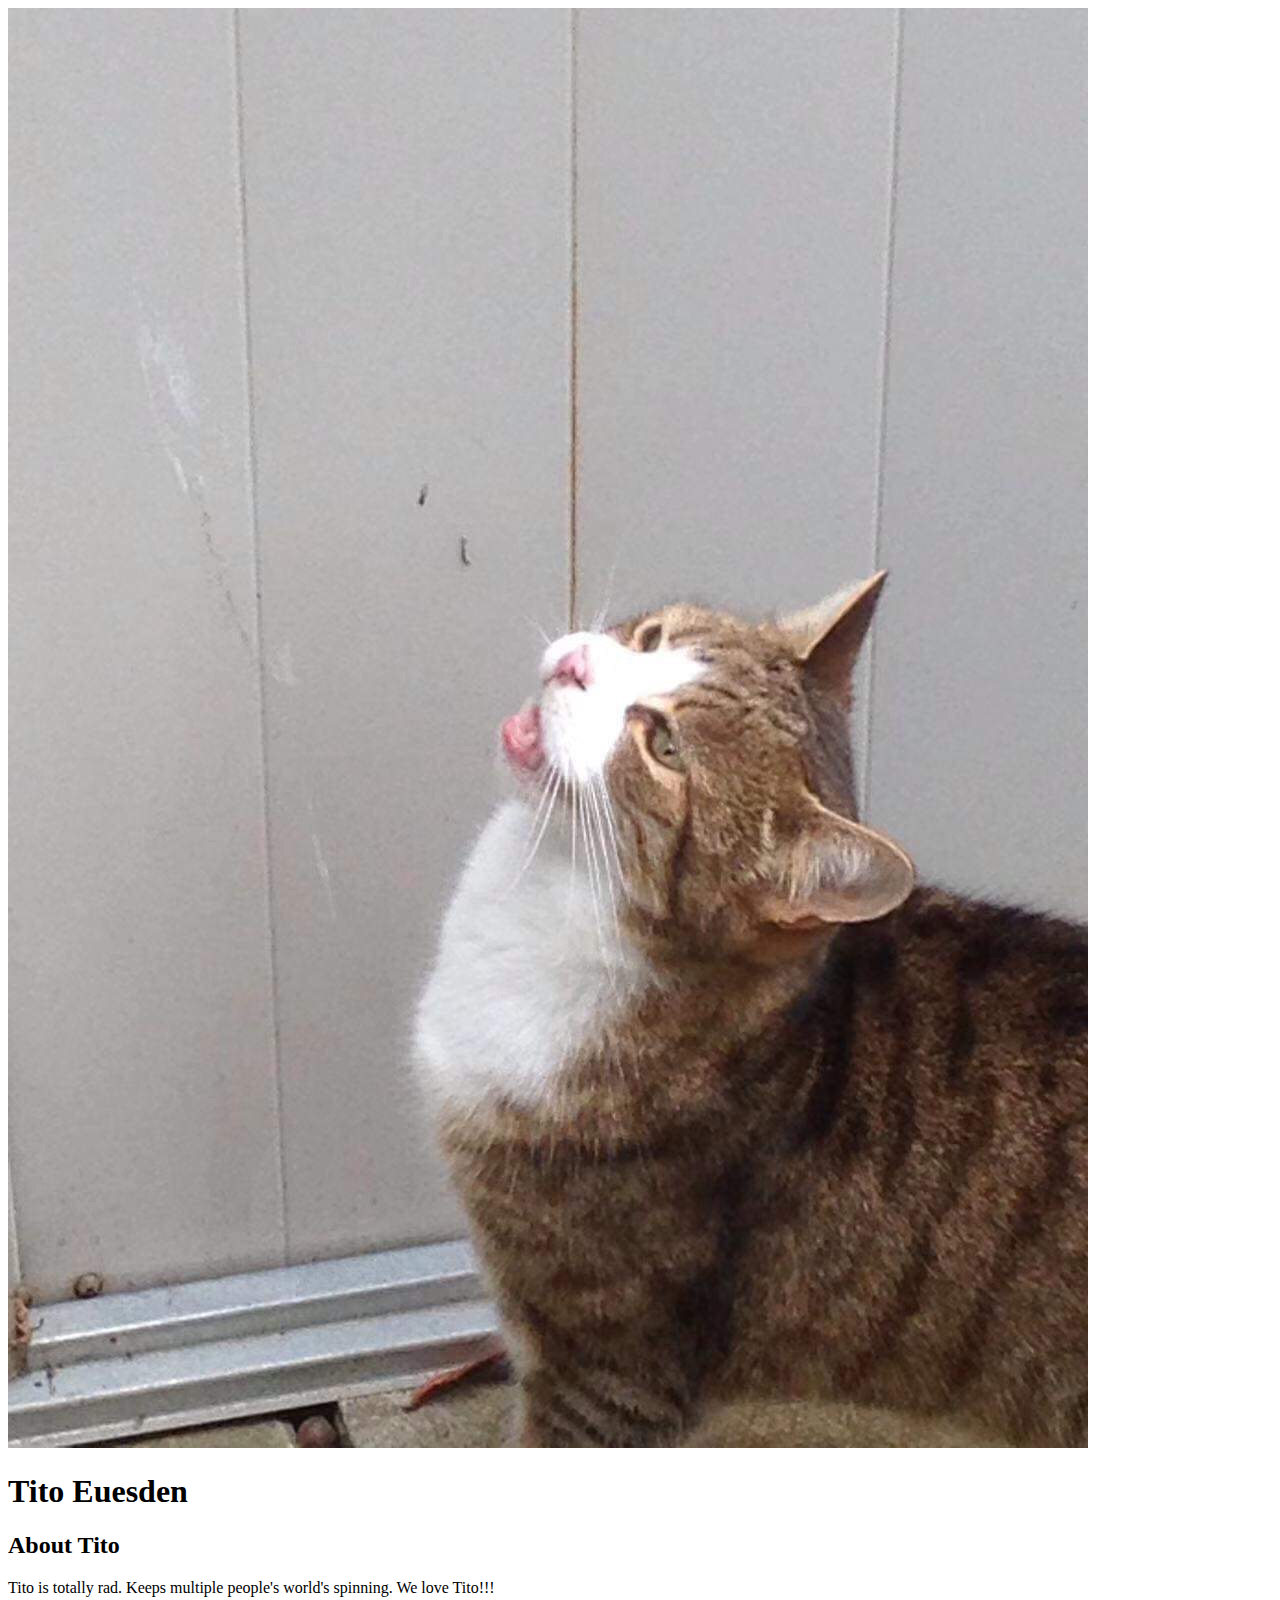
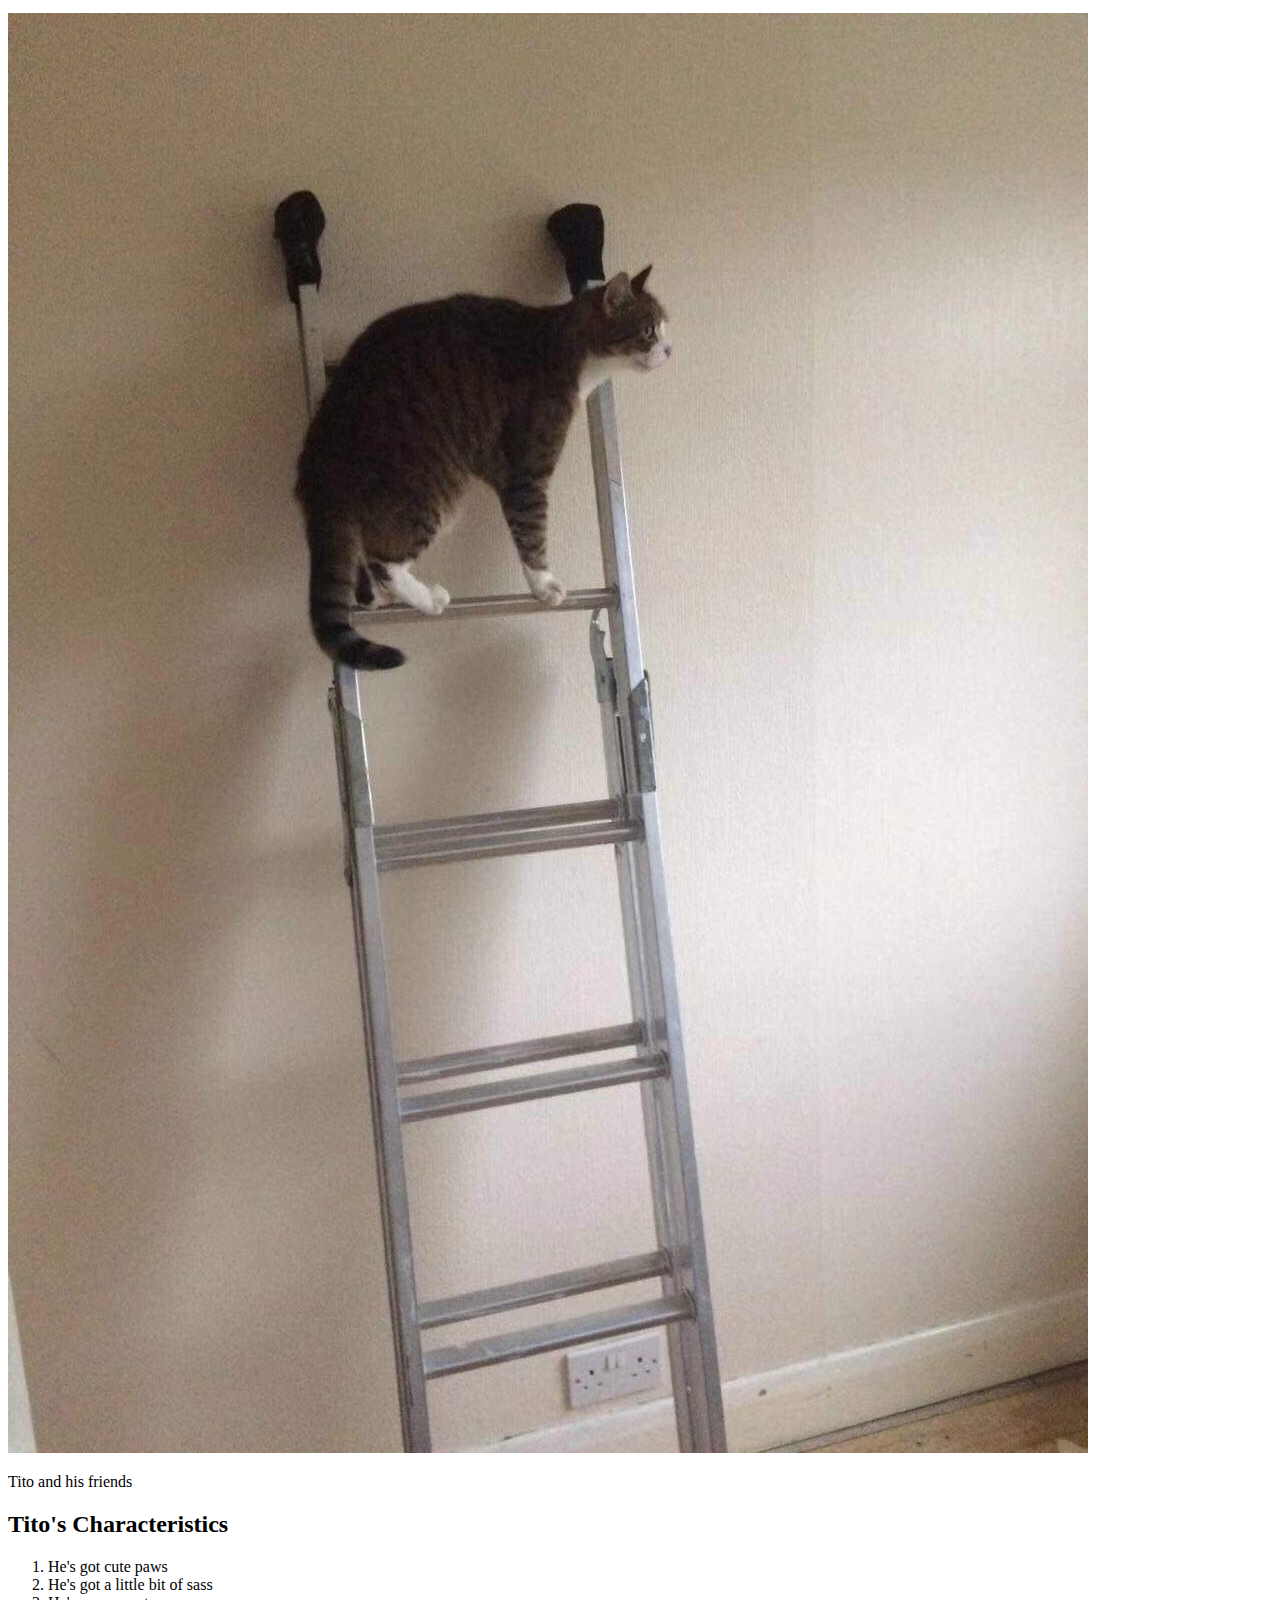
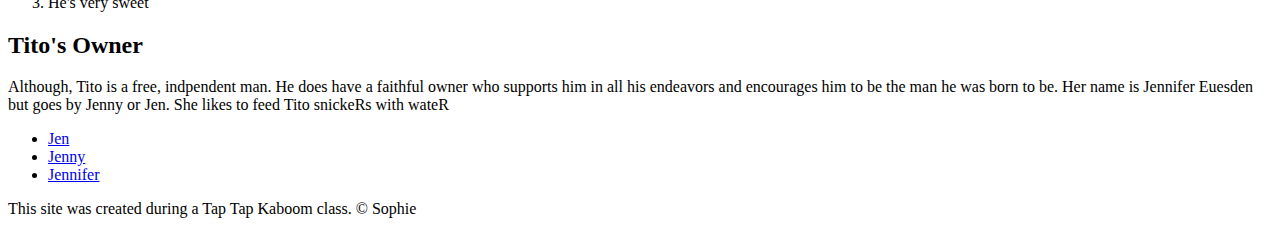
==== index.html @ c2889f39 "Added Tito's index.htm;" ====
<!DOCTYPE html>
<html>
<head>
	<title>Tito The King</title>
	<link rel="icon" href="img/tito-favicon.jpeg">
</head>
<body>
	<!-- header element -->
	<header>
		<img src="img/tito-avatar.jpeg">
		<h1>Tito Euesden</h1>
	</header>

	<!-- main element -->
	<main>
		<h2>About Tito</h2>
		<p>Tito is totally rad. Keeps multiple people's world's spinning.  We love Tito!!!</p>
		<img src="img/tito-big.jpeg">
		<p>Tito and his friends</p>
		<!-- Characteristics -->
		<H2>Tito's Characteristics</H2>
		<ol>
			<li>He's got cute paws</li>
			<li>He's got a little bit of sass</li>
			<li>He's very sweet</li>
		</ol>
	<!-- Jenny -->
		<h2>Tito's Owner</h2>
		<p>Although, Tito is a free, indpendent man.  He does have a faithful owner who supports him in all his endeavors and encourages him to be the man he was born to be.  Her name is Jennifer Euesden but goes by Jenny or Jen.  She likes to feed Tito snickeRs with wateR</p>
		<ul>
			<li><a target="_blank" href="https://www.urbandictionary.com/define.php?term=Jen">Jen</a></li>
			<li><a target="_blank" href="https://www.youtube.com/watch?v=dly6p4Fu5TE">Jenny</a></li>
			<li><a target="_blank" href="https://www.google.com/search?q=jennifer+euesden&sa=X&biw=759&bih=699&sxsrf=ACYBGNTs30RaoFagbz6unPSzn2ZlrBCGbg:1569922418197&tbm=isch&source=iu&ictx=1&fir=VkoUrHFuSeB7aM%253A%252CCqBDn-9mlZoywM%252C_&vet=1&usg=AI4_-kSpOJWc-QAlXCD3CinABbNFXAOvkQ&ved=2ahUKEwiDzL7g4PrkAhVuGaYKHWfaBMIQ9QEwB3oECAgQCQ#imgrc=VkoUrHFuSeB7aM:">Jennifer</a></li>
		</ul>
	</main>
	<!-- footer -->
	<footer>
		<p>This site was created during a Tap Tap Kaboom class. &copy; Sophie</p>
	</footer>
</body>
</html>
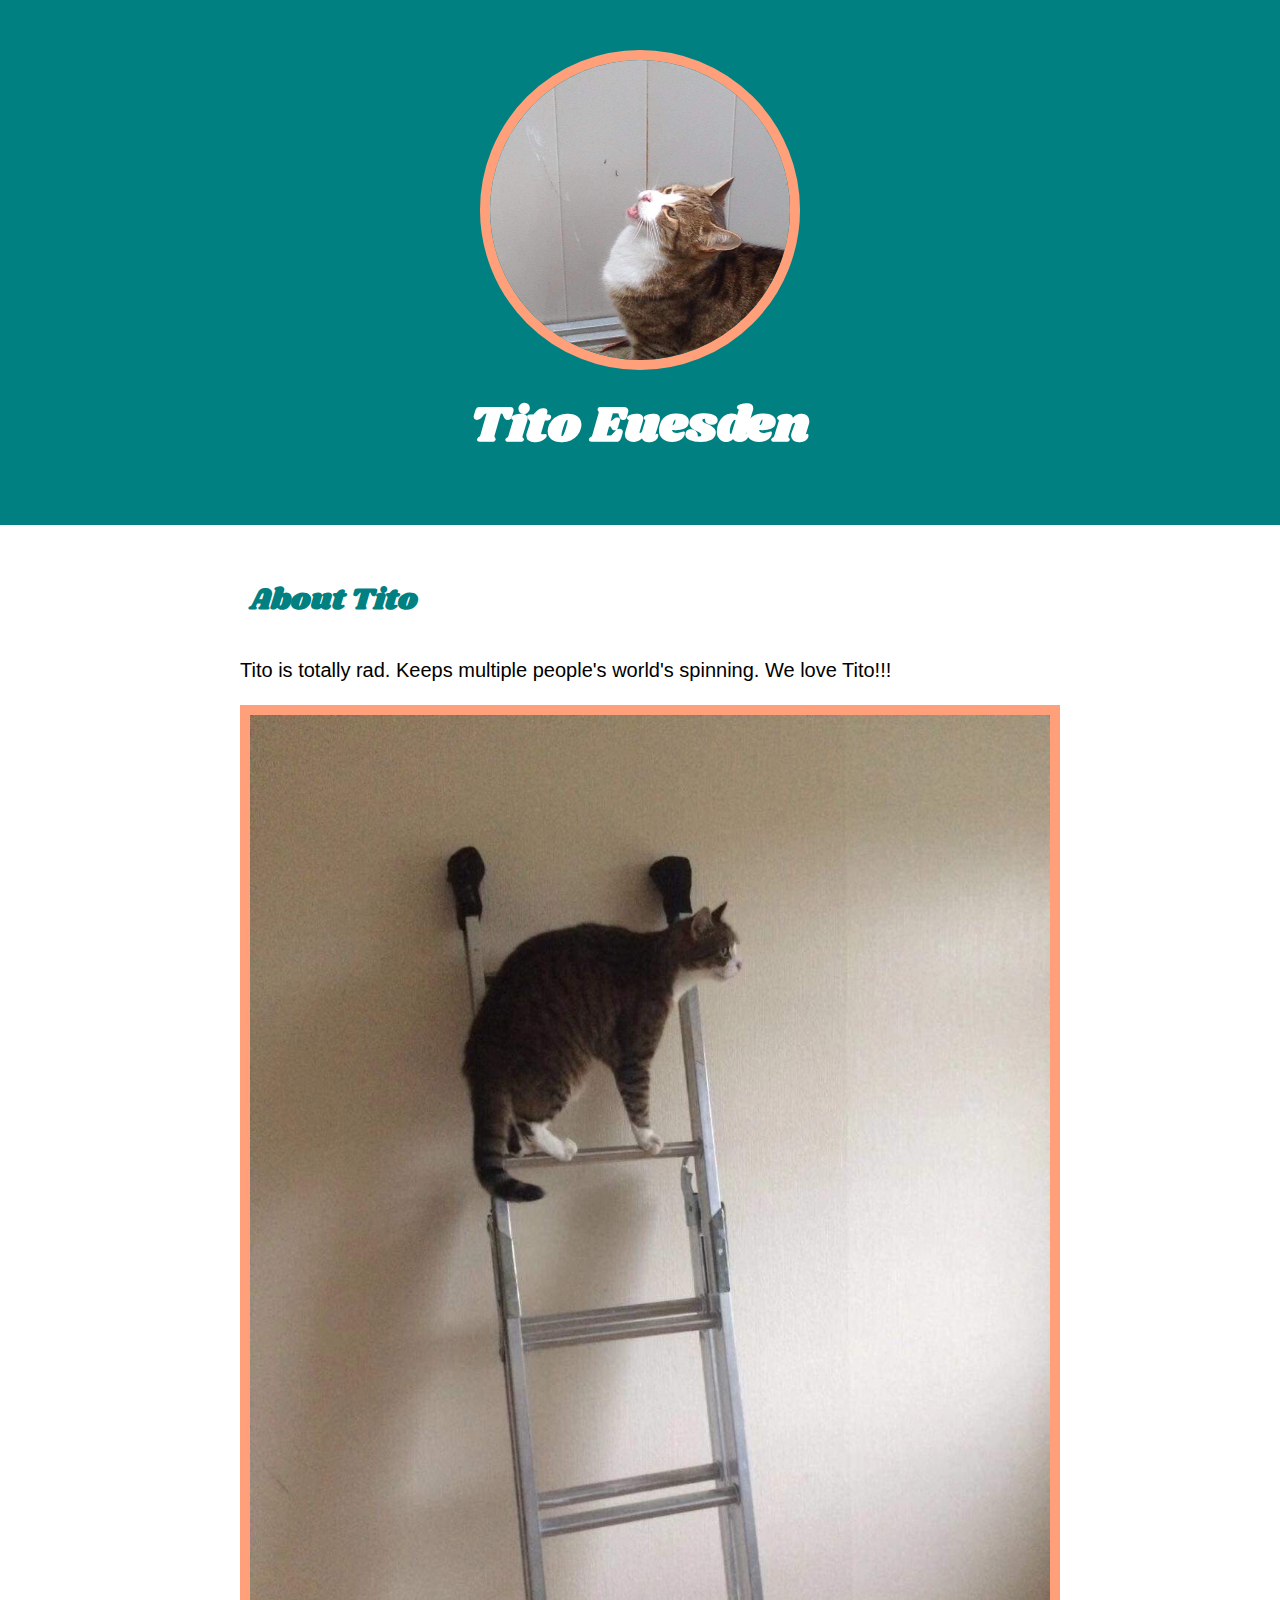
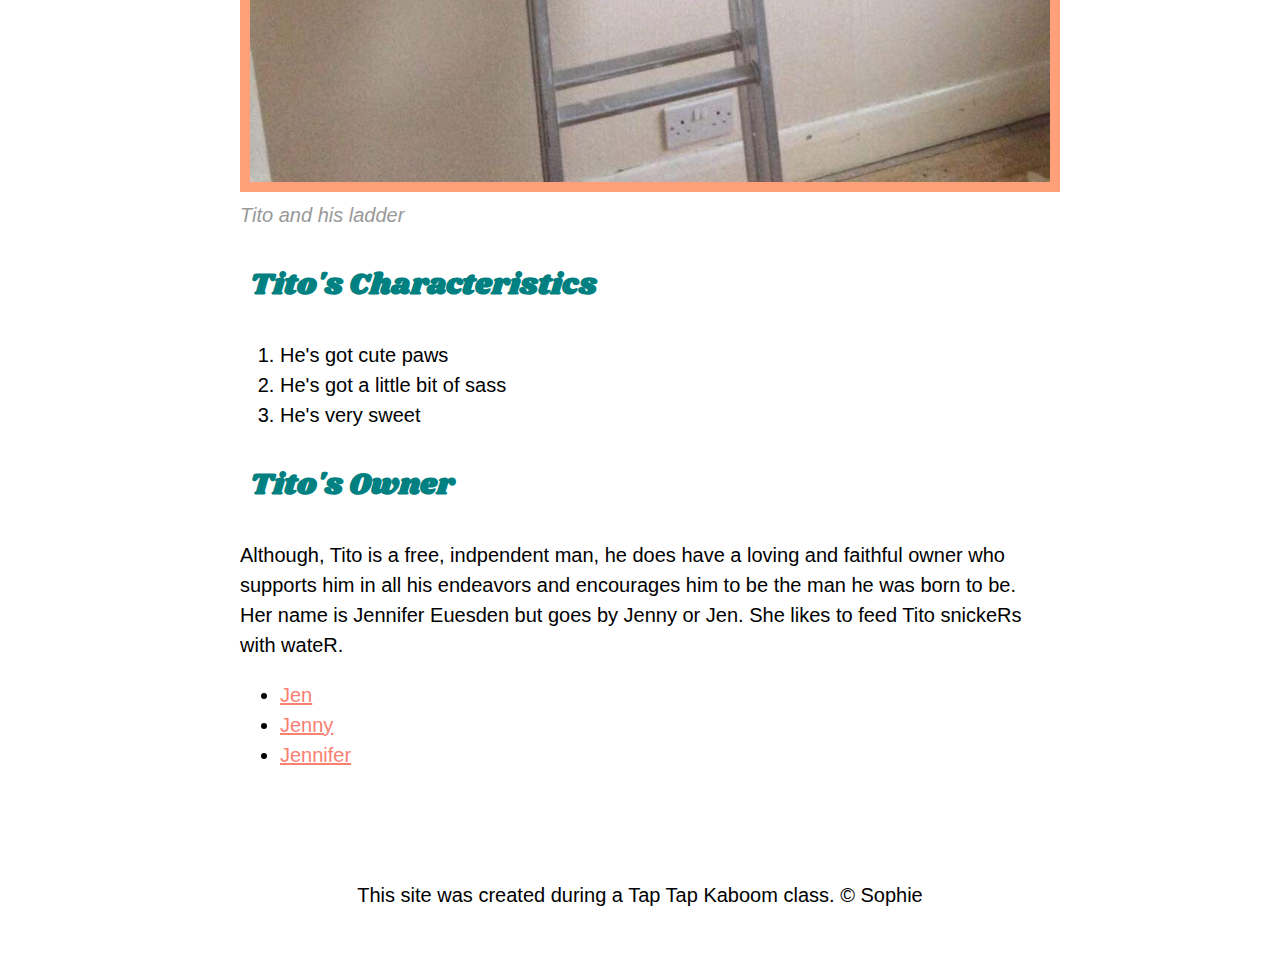
==== commit b98b5652: "Wrote the css for tito's website and changed some html" ====
--- a/index.html
+++ b/index.html
@@ -3,6 +3,8 @@
 <head>
 	<title>Tito The King</title>
 	<link rel="icon" href="img/tito-favicon.jpeg">
+	<link href="https://fonts.googleapis.com/css?family=Shrikhand&display=swap" rel="stylesheet">
+	<link rel="stylesheet" type="text/css" href="css/hero.css">
 </head>
 <body>
 	<!-- header element -->
@@ -16,7 +18,7 @@
 		<h2>About Tito</h2>
 		<p>Tito is totally rad. Keeps multiple people's world's spinning.  We love Tito!!!</p>
 		<img src="img/tito-big.jpeg">
-		<p>Tito and his friends</p>
+		<p class="caption">Tito and his ladder</p>
 		<!-- Characteristics -->
 		<H2>Tito's Characteristics</H2>
 		<ol>
@@ -26,7 +28,7 @@
 		</ol>
 	<!-- Jenny -->
 		<h2>Tito's Owner</h2>
-		<p>Although, Tito is a free, indpendent man.  He does have a faithful owner who supports him in all his endeavors and encourages him to be the man he was born to be.  Her name is Jennifer Euesden but goes by Jenny or Jen.  She likes to feed Tito snickeRs with wateR</p>
+		<p>Although, Tito is a free, indpendent man, he does have a loving and faithful owner who supports him in all his endeavors and encourages him to be the man he was born to be.  Her name is Jennifer Euesden but goes by Jenny or Jen.  She likes to feed Tito snickeRs with wateR.</p>
 		<ul>
 			<li><a target="_blank" href="https://www.urbandictionary.com/define.php?term=Jen">Jen</a></li>
 			<li><a target="_blank" href="https://www.youtube.com/watch?v=dly6p4Fu5TE">Jenny</a></li>
--- a/css/hero.css
+++ b/css/hero.css
@@ -0,0 +1,68 @@
+body{
+	margin: 0;
+	font-family: helvetica, arial, sans-serif;
+	font-size: 20px;
+	line-height: 30px;
+}
+
+header{
+	background-color: teal;
+	text-align: center;
+	padding-top: 50px;
+	padding-bottom: 50px;
+
+}
+
+h1,h2{
+	font-family: 'Shrikhand', cursive;
+}
+
+header h1{
+	color: white;
+	font-size: 50px;
+
+}
+
+header img{
+	border-radius: 170px;
+    width: 300px;
+    height: 300px;
+    border: 10px solid lightsalmon;
+}
+
+main{
+	max-width: 800px;
+	margin: 0 auto;
+	padding:  20px
+}
+
+main img{
+	max-width: 100%;
+	border: 10px solid lightsalmon
+}
+
+h2{
+	font-size: 30px;
+	color: teal;
+	margin: 40px 10px;
+}
+
+a{
+	color: salmon
+}
+a:hover{
+	color: white;
+	background-color: purple;
+}
+
+footer{
+	text-align: center;
+	padding: 50px;
+
+}
+
+p.caption{
+	color: #999999;
+	font-style: italic;
+	margin-top: 0;
+}